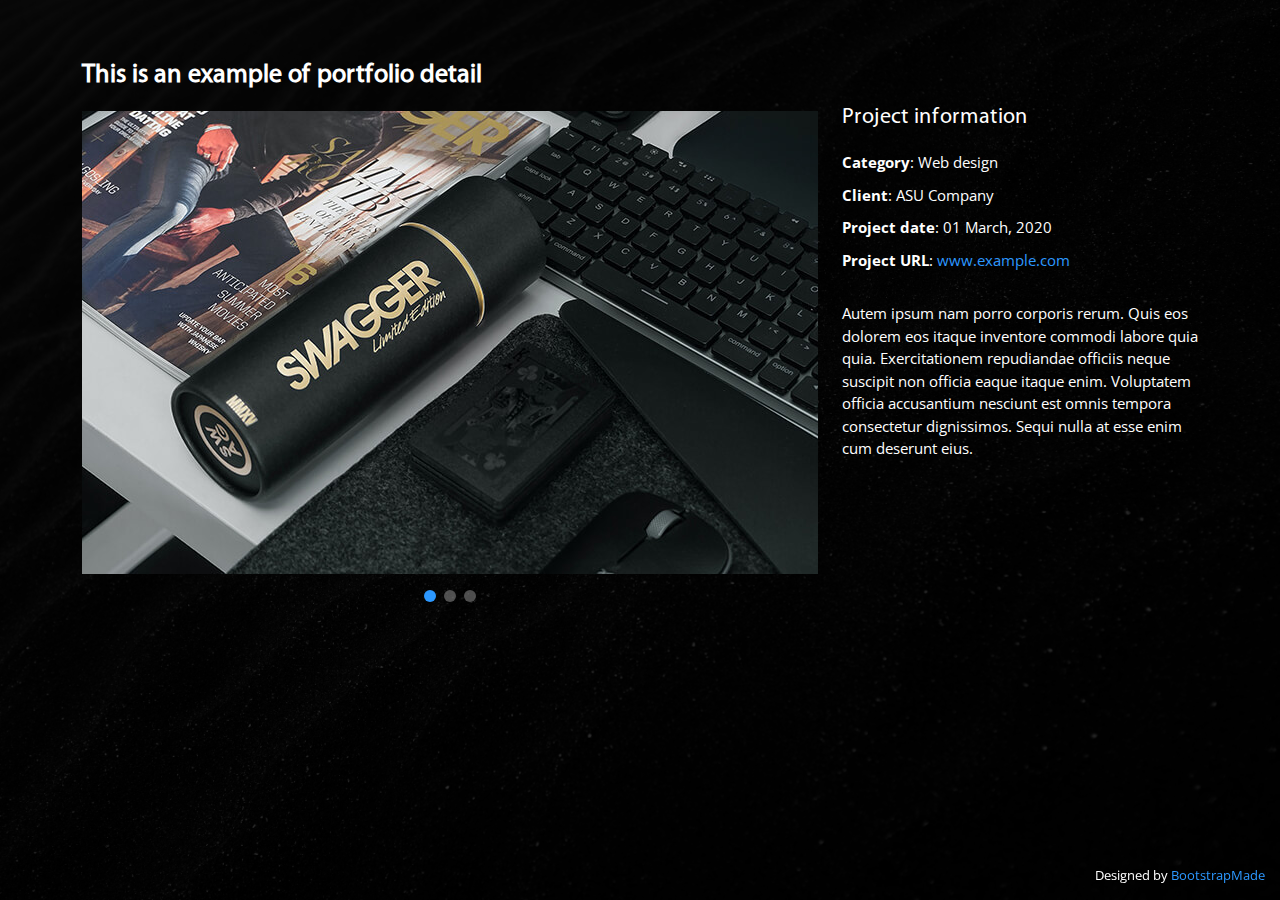
==== portfolio-details.html @ 686337a9 "Correction de fichiers manquants" ====
<!DOCTYPE html>
<html lang="en">

<head>
  <meta charset="utf-8">
  <meta content="width=device-width, initial-scale=1.0" name="viewport">

  <title>Portfolio Details - Personal Bootstrap Template</title>
  <meta content="" name="description">
  <meta content="" name="keywords">

  <!-- Favicons -->
  <link href="assets/img/favicon.png" rel="icon">
  <link href="assets/img/apple-touch-icon.png" rel="apple-touch-icon">

  <!-- Google Fonts -->
  <link href="https://fonts.googleapis.com/css?family=Open+Sans:300,300i,400,400i,600,600i,700,700i|Raleway:300,300i,400,400i,500,500i,600,600i,700,700i|Poppins:300,300i,400,400i,500,500i,600,600i,700,700i" rel="stylesheet">

  <!-- Vendor CSS Files -->
  <link href="assets/vendor/bootstrap/css/bootstrap.min.css" rel="stylesheet">
  <link href="assets/vendor/bootstrap-icons/bootstrap-icons.css" rel="stylesheet">
  <link href="assets/vendor/boxicons/css/boxicons.min.css" rel="stylesheet">
  <link href="assets/vendor/glightbox/css/glightbox.min.css" rel="stylesheet">
  <link href="assets/vendor/remixicon/remixicon.css" rel="stylesheet">
  <link href="assets/vendor/swiper/swiper-bundle.min.css" rel="stylesheet">

  <!-- Template Main CSS File -->
  <link href="assets/css/style.css" rel="stylesheet">

  <!-- =======================================================
  * Template Name: Personal - v4.9.0
  * Template URL: https://bootstrapmade.com/personal-free-resume-bootstrap-template/
  * Author: BootstrapMade.com
  * License: https://bootstrapmade.com/license/
  ======================================================== -->
</head>

<body>

  <main id="main">

    <!-- ======= Portfolio Details ======= -->
    <div id="portfolio-details" class="portfolio-details">
      <div class="container">

        <div class="row">

          <div class="col-lg-8">
            <h2 class="portfolio-title">This is an example of portfolio detail</h2>

            <div class="portfolio-details-slider swiper">
              <div class="swiper-wrapper align-items-center">

                <div class="swiper-slide">
                  <img src="assets/img/portfolio/portfolio-details-1.jpg" alt="">
                </div>

                <div class="swiper-slide">
                  <img src="assets/img/portfolio/portfolio-details-2.jpg" alt="">
                </div>

                <div class="swiper-slide">
                  <img src="assets/img/portfolio/portfolio-details-3.jpg" alt="">
                </div>

              </div>
              <div class="swiper-pagination"></div>
            </div>

          </div>

          <div class="col-lg-4 portfolio-info">
            <h3>Project information</h3>
            <ul>
              <li><strong>Category</strong>: Web design</li>
              <li><strong>Client</strong>: ASU Company</li>
              <li><strong>Project date</strong>: 01 March, 2020</li>
              <li><strong>Project URL</strong>: <a href="#">www.example.com</a></li>
            </ul>

            <p>
              Autem ipsum nam porro corporis rerum. Quis eos dolorem eos itaque inventore commodi labore quia quia. Exercitationem repudiandae officiis neque suscipit non officia eaque itaque enim. Voluptatem officia accusantium nesciunt est omnis tempora consectetur dignissimos. Sequi nulla at esse enim cum deserunt eius.
            </p>
          </div>

        </div>

      </div>
    </div><!-- End Portfolio Details -->

  </main><!-- End #main -->

  <div class="credits">
    <!-- All the links in the footer should remain intact. -->
    <!-- You can delete the links only if you purchased the pro version. -->
    <!-- Licensing information: https://bootstrapmade.com/license/ -->
    <!-- Purchase the pro version with working PHP/AJAX contact form: https://bootstrapmade.com/personal-free-resume-bootstrap-template/ -->
    Designed by <a href="https://bootstrapmade.com/">BootstrapMade</a>
  </div>

  <!-- Vendor JS Files -->
  <script src="assets/vendor/purecounter/purecounter_vanilla.js"></script>
  <script src="assets/vendor/bootstrap/js/bootstrap.bundle.min.js"></script>
  <script src="assets/vendor/glightbox/js/glightbox.min.js"></script>
  <script src="assets/vendor/isotope-layout/isotope.pkgd.min.js"></script>
  <script src="assets/vendor/swiper/swiper-bundle.min.js"></script>
  <script src="assets/vendor/waypoints/noframework.waypoints.js"></script>
  <script src="assets/vendor/php-email-form/validate.js"></script>

  <!-- Template Main JS File -->
  <script src="assets/js/main.js"></script>

</body>

</html>
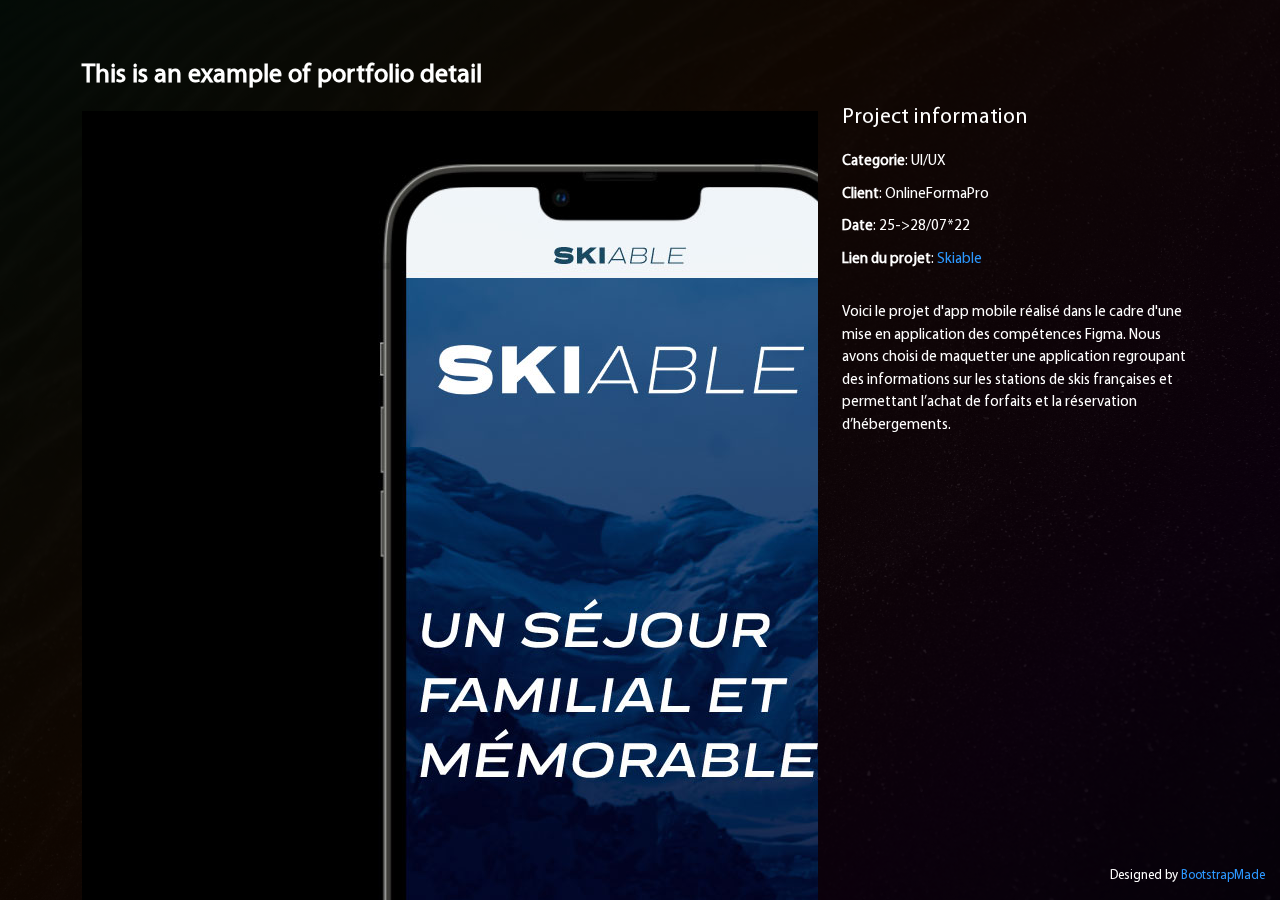
==== commit 02fa754d: "C'est presque fini en vrai" ====
--- a/portfolio-details.html
+++ b/portfolio-details.html
@@ -52,15 +52,15 @@
               <div class="swiper-wrapper align-items-center">
 
                 <div class="swiper-slide">
-                  <img src="assets/img/portfolio/portfolio-details-1.jpg" alt="">
+                  <img src="assets/img/portfolio/skiable1.jpg" alt="">
                 </div>
 
                 <div class="swiper-slide">
-                  <img src="assets/img/portfolio/portfolio-details-2.jpg" alt="">
+                  <img src="assets/img/portfolio/skiable2.jpg" alt="">
                 </div>
 
                 <div class="swiper-slide">
-                  <img src="assets/img/portfolio/portfolio-details-3.jpg" alt="">
+                  <img src="assets/img/portfolio/skiable3.jpg" alt="">
                 </div>
 
               </div>
@@ -72,14 +72,16 @@
           <div class="col-lg-4 portfolio-info">
             <h3>Project information</h3>
             <ul>
-              <li><strong>Category</strong>: Web design</li>
-              <li><strong>Client</strong>: ASU Company</li>
-              <li><strong>Project date</strong>: 01 March, 2020</li>
-              <li><strong>Project URL</strong>: <a href="#">www.example.com</a></li>
+              <li><strong>Categorie</strong>: UI/UX</li>
+              <li><strong>Client</strong>: OnlineFormaPro</li>
+              <li><strong>Date</strong>: 25->28/07*22</li>
+              <li><strong>Lien du projet</strong>: <a href="https://www.behance.net/gallery/149513827/SkiAble?tracking_source=" target="_blank">Skiable </a></li>
             </ul>
 
             <p>
-              Autem ipsum nam porro corporis rerum. Quis eos dolorem eos itaque inventore commodi labore quia quia. Exercitationem repudiandae officiis neque suscipit non officia eaque itaque enim. Voluptatem officia accusantium nesciunt est omnis tempora consectetur dignissimos. Sequi nulla at esse enim cum deserunt eius.
+              Voici le projet d'app mobile réalisé dans le cadre d'une mise en application des compétences Figma.
+
+Nous avons choisi de maquetter une application regroupant des informations sur les stations de skis françaises et permettant l’achat de forfaits et la réservation d’hébergements.
             </p>
           </div>
 
--- a/assets/css/style.css
+++ b/assets/css/style.css
@@ -9,7 +9,7 @@
 # General
 --------------------------------------------------------------*/
 body {
-  font-family: "Open Sans", sans-serif;
+  font-family: "myriadpro-regular";
   background-color: #040404;
   color: #fff;
   position: relative;
@@ -19,13 +19,27 @@
 body::before {
   content: "";
   position: fixed;
-  background: #040404 url("../img/fond-noir1.jpg") top right no-repeat;
+  background-image:linear-gradient(-45deg, #00103b80, #68007280, #963c0080, #004b1f80), url(/assets/img/fond-noir1.jpg);
   background-size: cover;
+	animation: gradient 20s ease infinite;
+	background-size: 120% 120%;
+  height: 100vh;
   left: 0;
   right: 0;
   top: 0;
-  height: 100vh;
   z-index: -1;
+}
+
+@keyframes gradient {
+	0% {
+		background-position: 0% 50%;
+	}
+	50% {
+		background-position: 100% 50%;
+	}
+	100% {
+		background-position: 0% 50%;
+	}
 }
 
 @media (min-width: 1024px) {
@@ -93,9 +107,9 @@
 }
 
 #header h2 span {
-  color: #fff;
-  /* border-bottom: 2px solid #2c98ff; */
+  color: #2c98ff;
   padding-bottom: 6px;
+  font-weight: 800;
 }
 
 #header img {
@@ -117,29 +131,34 @@
   color: #fff;
   line-height: 1;
   margin-right: 8px;
-  border-radius: 50%;
-  width: 40px;
+  border-radius: 10px;
+  width: 120px;
   height: 40px;
+  border-color: #2c98ff;
+  color: #fff;
+  box-shadow: 0 0 40px 40px #2c99ff00 inset, 0 0 0 0 #2c98ff;
+  transition: all 150ms ease-in-out;
 }
 
 #header .social-links a:hover {
-  background: #2c98ff;
+  box-shadow: 0 0 10px 0 #2c98ff inset, 0 0 5px 4px #2c98ff;
+  color: #2c98ff;
 }
 
 @media (max-width: 992px) {
   #header h1 {
     font-size: 36px;
   }
-
+  
   #header h2 {
     font-size: 20px;
     line-height: 30px;
   }
-
+  
   #header .social-links {
     margin-top: 15px;
   }
-
+  
   #header .container {
     display: flex;
     flex-direction: column;
@@ -154,7 +173,7 @@
   left: 0;
   top: 0;
   right: 0;
-  background: rgba(0, 0, 0, 0.9);
+  background: #030309e6;
 }
 
 #header.header-top .social-links,
@@ -180,7 +199,7 @@
   #header.header-top {
     height: 60px;
   }
-
+  
   #header.header-top h1 {
     font-size: 26px;
   }
@@ -242,6 +261,7 @@
   bottom: -4px;
   left: 0;
   background-color: #2c98ff;
+  box-shadow: 0 0 1px 0 #2c98ff inset, 0 0 10px 1px #2c98ff;
   visibility: hidden;
   width: 0px;
   transition: all 0.3s ease-in-out 0s;
@@ -280,7 +300,7 @@
   .mobile-nav-toggle {
     display: block;
   }
-
+  
   .navbar ul {
     display: none;
   }
@@ -339,10 +359,10 @@
   overflow: hidden;
   position: absolute;
   width: 100%;
-  top: 140px;
+  top: 1000px;
   bottom: 100%;
   opacity: 0;
-  transition: ease-in-out 0.4s;
+  transition: top ease-in-out 0.4s;
   z-index: 2;
 }
 
@@ -350,11 +370,12 @@
   top: 100px;
   bottom: auto;
   opacity: 1;
+  transition: top ease-in-out 0.4s;
   padding-bottom: 45px;
 }
 
 section .container {
-  background: rgba(0, 0, 0, 0.9);
+  background: #030309e6;
   padding: 30px;
 }
 
@@ -362,14 +383,14 @@
   section {
     top: 120px;
   }
-
+  
   section.section-show {
     top: 80px;
   }
 }
 
 .section-title h2 {
-  font-size: 14px;
+  font-size: 20px;
   font-weight: 500;
   padding: 0;
   line-height: 1px;
@@ -442,22 +463,23 @@
 }
 
 .counts .count-box {
-  padding: 30px 30px 25px 30px;
+  padding: 20px;
   width: 100%;
   position: relative;
   text-align: center;
   background: rgba(255, 255, 255, 0.08);
+  border: #2c98ff solid 1px;
+  border-radius: 10px;
 }
 
 .counts .count-box i {
   position: absolute;
-  top: -25px;
+  top: -45px;
   left: 50%;
   transform: translateX(-50%);
   font-size: 24px;
-  background: rgba(255, 255, 255, 0.1);
   padding: 12px;
-  color: #2c98ff;
+  color: #ffffff;
   border-radius: 50px;
   line-height: 0;
 }
@@ -489,10 +511,9 @@
 .skills .progress .skill {
   padding: 10px 0;
   margin: 0;
-  text-transform: uppercase;
   display: block;
-  font-weight: 600;
-  font-family: "alef-bold";
+  font-family: "myriadpro-regular";
+  font-size: 15px;
   color: #fff;
 }
 
@@ -507,7 +528,7 @@
 
 .skills .progress-bar1 {
   width: 1px;
-  height: 10px;
+  height: 4px;
   transition: 0.9s;
   background-color: #31A8FF;
 }
@@ -515,36 +536,72 @@
 .skills .progress-bar2 {
   background-color: #F79500;
   width: 1px;
-  height: 10px;
+  height: 4px;
   transition: 0.9s;
 }
 
 .skills .progress-bar3 {
   background-color: #FF3366;
   width: 1px;
-  height: 10px;
+  height: 4px;
   transition: 0.9s;
 }
 
 .skills .progress-bar4 {
   background-color: #0ACF83;
   width: 1px;
-  height: 10px;
+  height: 4px;
   transition: 0.9s;
 }
 
 .skills .progress-bar5 {
   background-color: #9999FF;
   width: 1px;
-  height: 10px;
+  height: 4px;
   transition: 0.9s;
 }
 
 .skills .progress-bar6 {
   background-color: #F16529;
   width: 1px;
-  height: 10px;
+  height: 4px;
   transition: 0.9s;
+}
+
+.skills-content .skill  .line{
+  display: inline-block;
+  height: 3px;
+  position: relative;
+  left: 4px;
+  top: -2px;
+}
+.skills-content .skill.ps .line{
+  background: #31A8FF;
+  width: 50%;
+}
+.skills-content .skill.ai .line{
+  background: #F79500;
+  width: 74.5%;
+}
+
+.skills-content .skill.in .line{
+  background: #FF3366;
+  width: 61.5%
+}
+
+.skills-content .skill.fi .line{
+  background: #0ACF83;
+  width: 37%;
+}
+
+.skills-content .skill.ae .line{
+  background: #9999FF;
+  width: 53.5%;
+}
+
+.skills-content .skill.hc .line{
+  background: #F16529;
+  width: 63.5%;
 }
 
 /*--------------------------------------------------------------
@@ -553,9 +610,12 @@
 .interests .icon-box {
   display: flex;
   align-items: center;
+  justify-content: center;
   padding: 20px;
   background: rgba(255, 255, 255, 0.08);
   transition: ease-in-out 0.3s;
+  border: #2c98ff solid 1px;
+  border-radius: 10px;
 }
 
 .interests .icon-box i {
@@ -573,9 +633,9 @@
   color: #fff;
 }
 
-.interests .icon-box:hover {
+/* .interests .icon-box:hover {
   background: rgba(255, 255, 255, 0.12);
-}
+} */
 
 /*--------------------------------------------------------------
 # Testimonials
@@ -672,7 +732,7 @@
 .resume .resume-item {
   padding: 0 0 20px 20px;
   margin-top: -2px;
-  border-left: 2px solid rgba(255, 255, 255, 0.2);
+  border-left: 2px solid #2c98ff;
   position: relative;
 }
 
@@ -728,6 +788,26 @@
   background: rgba(204, 204, 204, 0.1);
   padding: 80px 20px;
   transition: all ease-in-out 0.3s;
+  border-radius: 10px;
+}
+
+/* .services .icon-box:hover {  
+  box-shadow: 0 0 10px 0 #2c98ff inset, 0 0 5px 4px #2c98ff;
+} */
+
+.services .services-ai:hover {  
+  box-shadow: 0 0 10px 0 #F79500 inset, 0 0 5px 4px #F79500;
+  border-radius: 10px;
+}
+
+.services .services-in:hover {  
+  box-shadow: 0 0 10px 0 #FF3366 inset, 0 0 5px 4px #ff3366;
+  border-radius: 10px;
+}
+
+.services .services-ps:hover {  
+  box-shadow: 0 0 10px 0 #31A8FF inset, 0 0 5px 4px #31A8FF;
+  border-radius: 10px;
 }
 
 .services .icon-box .icon {
@@ -778,8 +858,7 @@
   margin-bottom: 0;
 }
 
-.services .icon-box:hover {
-  background: #2c98ff;
+/* .services .icon-box:hover {
   border-color: #2c98ff;
 }
 
@@ -788,17 +867,67 @@
 }
 
 .services .icon-box:hover .icon i {
-  color: #0084ff;
+  color: #2c98ff;
 }
 
 .services .icon-box:hover .icon::before {
-  background: #0082fc;
+  background: #2c98ff;
 }
 
 .services .icon-box:hover h4 a,
 .services .icon-box:hover p {
   color: #fff;
-}
+} */
+
+.services .services-ai .icon-box .icon-ai{
+  background:#F79500;
+}
+
+.services-ai .icon-box:hover .icon::before {
+  background: #f79500;
+}
+
+.services-ai .icon-box:hover .icon {
+  background: #fff;
+}
+
+.services-ai .icon-box:hover .icon i {
+  color: #f79500;
+}
+
+
+.services .services-in .icon-box .icon-in{
+  background:#FF3366;
+}
+
+.services-in .icon-box:hover .icon::before {
+  background: #FF3366;
+}
+
+.services-in .icon-box:hover .icon {
+  background: #fff;
+}
+
+.services-in .icon-box:hover .icon i {
+  color: #FF3366;
+}
+
+.services .services-ps .icon-box .icon-ps{
+  background:#31A8FF;
+}
+
+.services-ps .icon-box:hover .icon::before {
+  background: #31A8FF;
+}
+
+.services-ps .icon-box:hover .icon {
+  background: #fff;
+}
+
+.services-ps .icon-box:hover .icon i {
+  color: #31A8FF;
+}
+
 
 /*--------------------------------------------------------------
 # Portfolio
@@ -820,7 +949,7 @@
   cursor: pointer;
   display: inline-block;
   padding: 8px 16px 10px 16px;
-  font-size: 14px;
+  font-size: 18px;
   font-weight: 600;
   line-height: 1;
   text-transform: uppercase;
@@ -831,9 +960,33 @@
   border-radius: 4px;
 }
 
-.portfolio #portfolio-flters li:hover,
+.portfolio #portfolio-flters li.ui-ux:hover{
+  box-shadow: 0 0 10px 0 #0ACF83 inset, 0 0 5px 4px #0ACF83;
+  color: #0ACF83;
+}
+
+.portfolio #portfolio-flters li.photomontage:hover{
+  box-shadow: 0 0 10px 0 #31A8FF inset, 0 0 5px 4px #31a8ff;
+  color: #31a8ff;
+}
+
+.portfolio #portfolio-flters li.logo:hover{
+  box-shadow: 0 0 10px 0 #F79500 inset, 0 0 5px 4px #F79500;
+  color: #F79500;
+}
+
+.portfolio #portfolio-flters li.charte-g:hover{
+  box-shadow: 0 0 10px 0 #ff3366 inset, 0 0 5px 4px #Ff3366;
+  color: #Ff3366;
+}
+
+.portfolio #portfolio-flters li:hover{
+  box-shadow: 0 0 10px 0 #ffffff inset, 0 0 5px 4px #ffffff;
+  color: #ffffff;
+}
+
 .portfolio #portfolio-flters li.filter-active {
-  background: #2c98ff;
+  background: rgba(255, 255, 255, 0.1);
 }
 
 .portfolio #portfolio-flters li:last-child {
@@ -933,7 +1086,7 @@
 }
 
 .portfolio .portfolio-wrap .portfolio-links a:hover {
-  color: #2c98ff;
+  color: #ffffff;
 }
 
 .portfolio .portfolio-wrap:hover::before {
@@ -1038,15 +1191,17 @@
   padding: 20px;
   width: 100%;
   background: rgba(255, 255, 255, 0.08);
+  border: #2c98ff solid 1px;
+  border-radius: 10px;
 }
 
 .contact .info-box i.bx {
   font-size: 24px;
-  color: #2c98ff;
+  color: #ffffff;
   border-radius: 50%;
   padding: 14px;
   float: left;
-  background: rgba(255, 255, 255, 0.1);
+  background: rgba(255, 0, 0, 0);
 }
 
 .contact .info-box h3 {
@@ -1080,11 +1235,14 @@
 
 .contact .info-box .social-links a:hover {
   color: #2c98ff;
+  box-shadow:0 0 10px 6px #2c98ff;
+  border-radius: 100%;
 }
 
 .contact .php-email-form {
   padding: 30px;
   background: rgba(255, 255, 255, 0.08);
+  border-radius: 10px;
 }
 
 .contact .php-email-form .error-message {
@@ -1138,11 +1296,12 @@
   border: 0;
   transition: 0.3s;
   color: #fff;
+  border-radius: 10px;
 }
 
 .contact .php-email-form input:focus,
 .contact .php-email-form textarea:focus {
-  background-color: rgba(255, 255, 255, 0.11);
+  background-color: #2c99ff77;
 }
 
 .contact .php-email-form input::-moz-placeholder,
@@ -1166,7 +1325,7 @@
 }
 
 .contact .php-email-form button[type=submit] {
-  background: #2c98ff;
+  background: rgba(255, 255, 255, 0.1);
   border: 0;
   padding: 10px 30px;
   color: #fff;
@@ -1175,28 +1334,30 @@
 }
 
 .contact .php-email-form button[type=submit]:hover {
-  background: #002e58;
-}
-
-@-webkit-keyframes animate-loading {
-  0% {
-    transform: rotate(0deg);
-  }
-
-  100% {
-    transform: rotate(360deg);
-  }
-}
-
-@keyframes animate-loading {
-  0% {
-    transform: rotate(0deg);
-  }
-
-  100% {
-    transform: rotate(360deg);
-  }
-}
+  box-shadow: 0 0 10px 0 #2c98ff inset, 0 0 5px 4px #2c98ff;
+  color: #2c98ff;
+  font-size: 17px;
+}
+
+.c-v{
+  padding: 30px;
+}
+
+.c-v button[type=submit] {
+  background: rgba(255, 255, 255, 0.1);
+  border: 0;
+  padding: 20px 60px;
+  color: #fff;
+  transition: 0.4s;
+  border-radius: 4px;
+}
+
+.c-v button[type=submit]:hover {
+  box-shadow: 0 0 10px 0 #2c98ff inset, 0 0 5px 4px #2c98ff;
+  color: #2c98ff;
+  font-size: 17px;
+}
+
 
 /*--------------------------------------------------------------
 # Credits
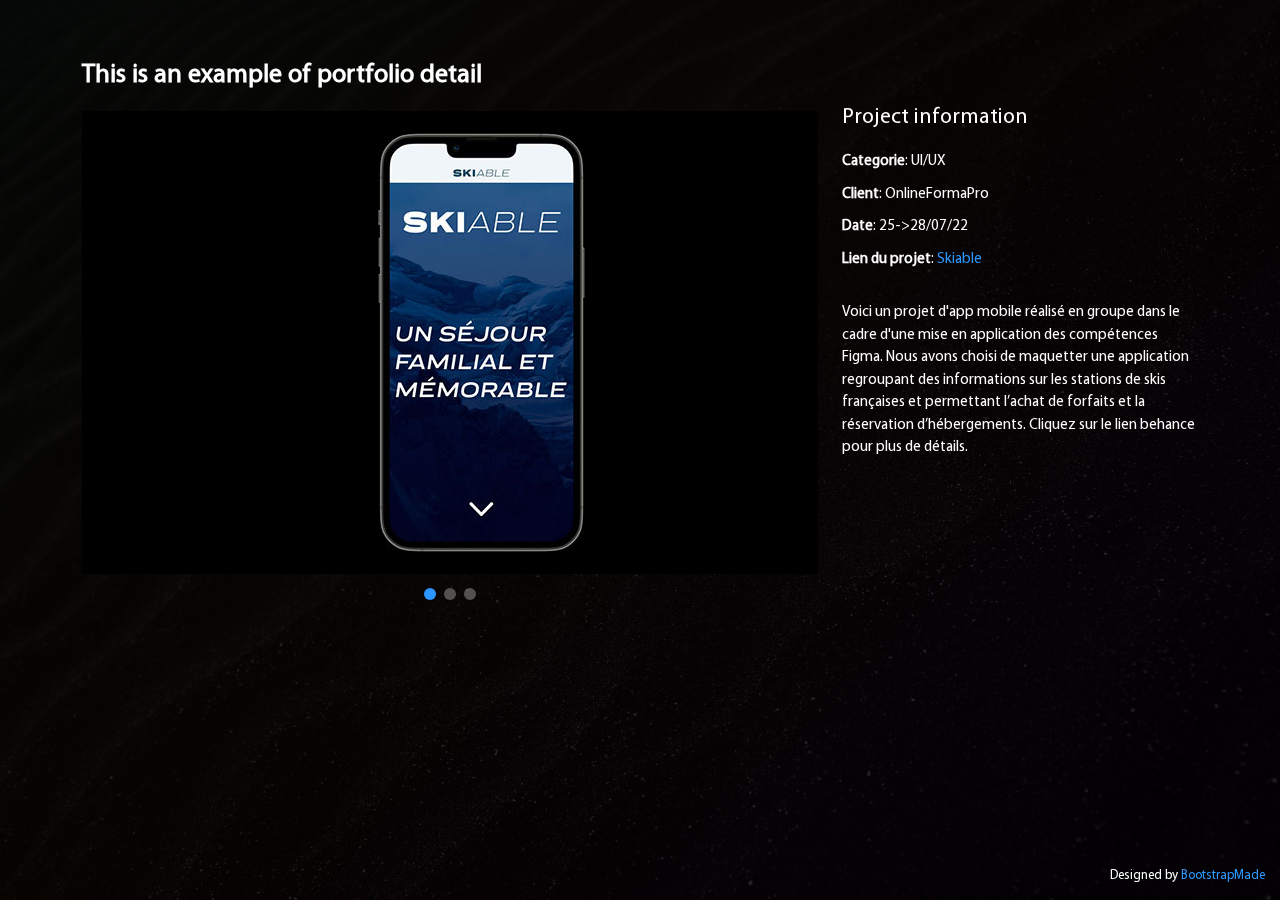
==== commit 67a37df3: "Fin" ====
--- a/portfolio-details.html
+++ b/portfolio-details.html
@@ -74,14 +74,14 @@
             <ul>
               <li><strong>Categorie</strong>: UI/UX</li>
               <li><strong>Client</strong>: OnlineFormaPro</li>
-              <li><strong>Date</strong>: 25->28/07*22</li>
+              <li><strong>Date</strong>: 25->28/07/22</li>
               <li><strong>Lien du projet</strong>: <a href="https://www.behance.net/gallery/149513827/SkiAble?tracking_source=" target="_blank">Skiable </a></li>
             </ul>
 
             <p>
-              Voici le projet d'app mobile réalisé dans le cadre d'une mise en application des compétences Figma.
-
+              Voici un projet d'app mobile réalisé en groupe dans le cadre d'une mise en application des compétences Figma.
 Nous avons choisi de maquetter une application regroupant des informations sur les stations de skis françaises et permettant l’achat de forfaits et la réservation d’hébergements.
+Cliquez sur le lien behance pour plus de détails.
             </p>
           </div>
 
--- a/assets/css/style.css
+++ b/assets/css/style.css
@@ -19,10 +19,10 @@
 body::before {
   content: "";
   position: fixed;
-  background-image:linear-gradient(-45deg, #00103b80, #68007280, #963c0080, #004b1f80), url(/assets/img/fond-noir1.jpg);
+  background-image:linear-gradient(-45deg, #00103b31, #68007231, #963c0031, #004b1f31), url(/assets/img/fond-noir1.jpg);
   background-size: cover;
-	animation: gradient 20s ease infinite;
-	background-size: 120% 120%;
+  animation: gradient 20s ease infinite;
+  background-size: 120% 120%;
   height: 100vh;
   left: 0;
   right: 0;
@@ -31,15 +31,15 @@
 }
 
 @keyframes gradient {
-	0% {
-		background-position: 0% 50%;
-	}
-	50% {
-		background-position: 100% 50%;
-	}
-	100% {
-		background-position: 0% 50%;
-	}
+  0% {
+    background-position: 0% 50%;
+  }
+  50% {
+    background-position: 100% 50%;
+  }
+  100% {
+    background-position: 0% 50%;
+  }
 }
 
 @media (min-width: 1024px) {
@@ -132,7 +132,7 @@
   line-height: 1;
   margin-right: 8px;
   border-radius: 10px;
-  width: 120px;
+  width: 100px;
   height: 40px;
   border-color: #2c98ff;
   color: #fff;
@@ -173,7 +173,7 @@
   left: 0;
   top: 0;
   right: 0;
-  background: #030309e6;
+  background: #04040d;
 }
 
 #header.header-top .social-links,
@@ -271,7 +271,7 @@
 .navbar li:hover>a:before,
 .navbar .active:before {
   visibility: visible;
-  width: 25px;
+  width: 28px;
 }
 
 .navbar a:hover,
@@ -375,7 +375,7 @@
 }
 
 section .container {
-  background: #030309e6;
+  background: #04040d;
   padding: 30px;
 }
 
@@ -401,14 +401,18 @@
   font-family: "alef-bold";
 }
 
-.section-title h2::after {
+.skills .compt-title {
+  padding-top: 20px;
+}
+
+/* .section-title h2::after {
   content: "";
   width: 120px;
   height: 1px;
   display: inline-block;
   background: #2c98ff;
   margin: 4px 10px;
-}
+} */
 
 .section-title p {
   margin: 0;
@@ -455,6 +459,18 @@
   margin-bottom: 0;
 }
 
+.fst-italic{
+  padding-bottom: 2%;
+}
+
+.info-moi{
+  padding-bottom: 2%;
+}
+
+.bloc-a-propos{
+  padding-bottom: 1%;
+}
+
 /*--------------------------------------------------------------
 # Counts
 --------------------------------------------------------------*/
@@ -470,6 +486,10 @@
   background: rgba(255, 255, 255, 0.08);
   border: #2c98ff solid 1px;
   border-radius: 10px;
+}
+
+.counts .count-box h5{
+  font-size: 16px;
 }
 
 .counts .count-box i {
@@ -501,6 +521,7 @@
 /*--------------------------------------------------------------
 # Skills
 --------------------------------------------------------------*/
+
 .skills .progress {
   height: 60px;
   display: block;
@@ -526,48 +547,6 @@
   background: rgba(255, 255, 255, 0.2);
 }
 
-.skills .progress-bar1 {
-  width: 1px;
-  height: 4px;
-  transition: 0.9s;
-  background-color: #31A8FF;
-}
-
-.skills .progress-bar2 {
-  background-color: #F79500;
-  width: 1px;
-  height: 4px;
-  transition: 0.9s;
-}
-
-.skills .progress-bar3 {
-  background-color: #FF3366;
-  width: 1px;
-  height: 4px;
-  transition: 0.9s;
-}
-
-.skills .progress-bar4 {
-  background-color: #0ACF83;
-  width: 1px;
-  height: 4px;
-  transition: 0.9s;
-}
-
-.skills .progress-bar5 {
-  background-color: #9999FF;
-  width: 1px;
-  height: 4px;
-  transition: 0.9s;
-}
-
-.skills .progress-bar6 {
-  background-color: #F16529;
-  width: 1px;
-  height: 4px;
-  transition: 0.9s;
-}
-
 .skills-content .skill  .line{
   display: inline-block;
   height: 3px;
@@ -575,832 +554,879 @@
   left: 4px;
   top: -2px;
 }
-.skills-content .skill.ps .line{
-  background: #31A8FF;
-  width: 50%;
-}
-.skills-content .skill.ai .line{
-  background: #F79500;
-  width: 74.5%;
-}
-
-.skills-content .skill.in .line{
-  background: #FF3366;
-  width: 61.5%
-}
-
-.skills-content .skill.fi .line{
-  background: #0ACF83;
-  width: 37%;
-}
-
-.skills-content .skill.ae .line{
-  background: #9999FF;
-  width: 53.5%;
-}
-
-.skills-content .skill.hc .line{
-  background: #F16529;
-  width: 63.5%;
-}
-
-/*--------------------------------------------------------------
-# Interests
---------------------------------------------------------------*/
-.interests .icon-box {
-  display: flex;
-  align-items: center;
-  justify-content: center;
-  padding: 20px;
-  background: rgba(255, 255, 255, 0.08);
-  transition: ease-in-out 0.3s;
-  border: #2c98ff solid 1px;
-  border-radius: 10px;
-}
-
-.interests .icon-box i {
-  font-size: 32px;
-  padding-right: 10px;
-  line-height: 1;
-}
-
-.interests .icon-box h3 {
-  font-weight: 700;
-  margin: 0;
-  padding: 0;
-  line-height: 1;
+
+.container-test { 
+  position: relative; 
+}
+
+.cont-left {
+  font-family: "myriadpro-regular";
   font-size: 16px;
   color: #fff;
-}
-
-/* .interests .icon-box:hover {
-  background: rgba(255, 255, 255, 0.12);
-} */
-
-/*--------------------------------------------------------------
-# Testimonials
---------------------------------------------------------------*/
-.testimonials .testimonials-carousel,
-.testimonials .testimonials-slider {
-  overflow: hidden;
-}
-
-.testimonials .testimonial-item {
-  box-sizing: content-box;
-  min-height: 320px;
-}
-
-.testimonials .testimonial-item .testimonial-img {
-  width: 90px;
-  border-radius: 50%;
-  margin: -40px 0 0 40px;
+  float: left;
   position: relative;
+  background-color: #04040d;
   z-index: 2;
-  border: 6px solid rgba(255, 255, 255, 0.12);
-}
-
-.testimonials .testimonial-item h3 {
-  font-size: 18px;
-  font-weight: bold;
-  margin: 10px 0 5px 45px;
+  padding-right: 1%;
+}
+
+.cont-right {
+  font-family: "myriadpro-regular";
+  font-size: 16px;
   color: #fff;
-}
-
-.testimonials .testimonial-item h4 {
-  font-size: 14px;
-  color: #999;
-  margin: 0 0 0 45px;
-}
-
-.testimonials .testimonial-item .quote-icon-left,
-.testimonials .testimonial-item .quote-icon-right {
-  color: rgba(255, 255, 255, 0.25);
-  font-size: 26px;
-}
-
-.testimonials .testimonial-item .quote-icon-left {
-  display: inline-block;
-  left: -5px;
+  float: right;
   position: relative;
-}
-
-.testimonials .testimonial-item .quote-icon-right {
-  display: inline-block;
-  right: -5px;
-  position: relative;
+  background-color: #04040d;
+  z-index: 2;
+  padding-left: 1%;
+  display: block;
+}
+
+.skills .ps .line-test { 
+  border-bottom: 3px solid #31A8FF;
+  position: absolute;
   top: 10px;
-}
-
-.testimonials .testimonial-item p {
-  font-style: italic;
-  margin: 0 15px 0 15px;
-  padding: 20px 20px 60px 20px;
-  background: rgba(255, 255, 255, 0.1);
-  position: relative;
-  border-radius: 6px;
-  position: relative;
+  width: 100%;
   z-index: 1;
 }
 
-.testimonials .swiper-pagination {
-  margin-top: 20px;
-  position: relative;
-}
-
-.testimonials .swiper-pagination .swiper-pagination-bullet {
-  width: 12px;
-  height: 12px;
-  opacity: 1;
-  background-color: rgba(255, 255, 255, 0.3);
-}
-
-.testimonials .swiper-pagination .swiper-pagination-bullet-active {
-  background-color: #2c98ff;
-}
-
-/*--------------------------------------------------------------
-# Resume
---------------------------------------------------------------*/
-.resume .resume-title {
-  font-size: 26px;
-  font-weight: 700;
-  margin-top: 20px;
-  margin-bottom: 20px;
-  color: #fff;
-}
-
-.resume .resume-item {
-  padding: 0 0 20px 20px;
-  margin-top: -2px;
-  border-left: 2px solid #2c98ff;
-  position: relative;
-}
-
-.resume .resume-item h4 {
-  line-height: 18px;
-  font-size: 18px;
-  font-weight: 600;
-  text-transform: uppercase;
-  font-family: "alef-bold";
-  color: #2c98ff;
-  margin-bottom: 10px;
-}
-
-.resume .resume-item h5 {
-  font-size: 16px;
-  background: rgba(255, 255, 255, 0.15);
-  padding: 5px 15px;
-  display: inline-block;
-  font-weight: 600;
-  border-radius: 15px;
-  margin-bottom: 10px;
-}
-
-.resume .resume-item ul {
-  padding-left: 20px;
-}
-
-.resume .resume-item ul li {
-  padding-bottom: 10px;
-}
-
-.resume .resume-item:last-child {
-  padding-bottom: 0;
-}
-
-.resume .resume-item::before {
-  content: "";
+.skills .ai .line-test { 
+  border-bottom: 3px solid #F79500;
   position: absolute;
-  width: 16px;
-  height: 16px;
-  border-radius: 50px;
-  left: -9px;
-  top: 0;
-  background: #2c98ff;
-  border: 2px solid #2c98ff;
-}
-
-/*--------------------------------------------------------------
-# Services
---------------------------------------------------------------*/
-.services .icon-box {
-  text-align: center;
-  background: rgba(204, 204, 204, 0.1);
-  padding: 80px 20px;
-  transition: all ease-in-out 0.3s;
-  border-radius: 10px;
-}
-
-/* .services .icon-box:hover {  
-  box-shadow: 0 0 10px 0 #2c98ff inset, 0 0 5px 4px #2c98ff;
-} */
-
-.services .services-ai:hover {  
-  box-shadow: 0 0 10px 0 #F79500 inset, 0 0 5px 4px #F79500;
-  border-radius: 10px;
-}
-
-.services .services-in:hover {  
-  box-shadow: 0 0 10px 0 #FF3366 inset, 0 0 5px 4px #ff3366;
-  border-radius: 10px;
-}
-
-.services .services-ps:hover {  
-  box-shadow: 0 0 10px 0 #31A8FF inset, 0 0 5px 4px #31A8FF;
-  border-radius: 10px;
-}
-
-.services .icon-box .icon {
-  margin: 0 auto;
-  width: 64px;
-  height: 64px;
-  background: #2c98ff;
-  border-radius: 5px;
-  transition: all 0.3s ease-out 0s;
-  display: flex;
-  align-items: center;
-  justify-content: center;
-  margin-bottom: 20px;
-  transform-style: preserve-3d;
-}
-
-.services .icon-box .icon i {
-  color: #fff;
-  font-size: 28px;
-}
-
-.services .icon-box .icon::before {
+  top: 10px;
+  width: 100%;
+  z-index: 1;
+}
+
+.skills .in .line-test { 
+  border-bottom: 3px solid #FF3366;
   position: absolute;
-  content: "";
-  left: -8px;
-  top: -8px;
-  height: 100%;
+  top: 10px;
   width: 100%;
-  background: rgba(255, 255, 255, 0.15);
-  border-radius: 5px;
-  transition: all 0.3s ease-out 0s;
-  transform: translateZ(-1px);
-}
-
-.services .icon-box h4 {
-  font-weight: 700;
-  margin-bottom: 15px;
-  font-size: 24px;
-}
-
-.services .icon-box h4 a {
-  color: #fff;
-}
-
-.services .icon-box p {
-  line-height: 24px;
-  font-size: 14px;
-  margin-bottom: 0;
-}
-
-/* .services .icon-box:hover {
-  border-color: #2c98ff;
-}
-
-.services .icon-box:hover .icon {
-  background: #fff;
-}
-
-.services .icon-box:hover .icon i {
-  color: #2c98ff;
-}
-
-.services .icon-box:hover .icon::before {
-  background: #2c98ff;
-}
-
-.services .icon-box:hover h4 a,
-.services .icon-box:hover p {
-  color: #fff;
-} */
-
-.services .services-ai .icon-box .icon-ai{
-  background:#F79500;
-}
-
-.services-ai .icon-box:hover .icon::before {
-  background: #f79500;
-}
-
-.services-ai .icon-box:hover .icon {
-  background: #fff;
-}
-
-.services-ai .icon-box:hover .icon i {
-  color: #f79500;
-}
-
-
-.services .services-in .icon-box .icon-in{
-  background:#FF3366;
-}
-
-.services-in .icon-box:hover .icon::before {
-  background: #FF3366;
-}
-
-.services-in .icon-box:hover .icon {
-  background: #fff;
-}
-
-.services-in .icon-box:hover .icon i {
-  color: #FF3366;
-}
-
-.services .services-ps .icon-box .icon-ps{
-  background:#31A8FF;
-}
-
-.services-ps .icon-box:hover .icon::before {
-  background: #31A8FF;
-}
-
-.services-ps .icon-box:hover .icon {
-  background: #fff;
-}
-
-.services-ps .icon-box:hover .icon i {
-  color: #31A8FF;
-}
-
-
-/*--------------------------------------------------------------
-# Portfolio
---------------------------------------------------------------*/
-.portfolio .portfolio-item {
-  margin-bottom: 30px;
-}
-
-.portfolio #portfolio-flters {
-  padding: 0;
-  margin: 0 auto 15px auto;
-  list-style: none;
-  text-align: center;
-  border-radius: 50px;
-  padding: 2px 15px;
-}
-
-.portfolio #portfolio-flters li {
-  cursor: pointer;
-  display: inline-block;
-  padding: 8px 16px 10px 16px;
-  font-size: 18px;
-  font-weight: 600;
-  line-height: 1;
-  text-transform: uppercase;
-  color: #fff;
-  background: rgba(255, 255, 255, 0.1);
-  margin: 0 3px 10px 3px;
-  transition: all 0.3s ease-in-out;
-  border-radius: 4px;
-}
-
-.portfolio #portfolio-flters li.ui-ux:hover{
-  box-shadow: 0 0 10px 0 #0ACF83 inset, 0 0 5px 4px #0ACF83;
-  color: #0ACF83;
-}
-
-.portfolio #portfolio-flters li.photomontage:hover{
-  box-shadow: 0 0 10px 0 #31A8FF inset, 0 0 5px 4px #31a8ff;
-  color: #31a8ff;
-}
-
-.portfolio #portfolio-flters li.logo:hover{
-  box-shadow: 0 0 10px 0 #F79500 inset, 0 0 5px 4px #F79500;
-  color: #F79500;
-}
-
-.portfolio #portfolio-flters li.charte-g:hover{
-  box-shadow: 0 0 10px 0 #ff3366 inset, 0 0 5px 4px #Ff3366;
-  color: #Ff3366;
-}
-
-.portfolio #portfolio-flters li:hover{
-  box-shadow: 0 0 10px 0 #ffffff inset, 0 0 5px 4px #ffffff;
-  color: #ffffff;
-}
-
-.portfolio #portfolio-flters li.filter-active {
-  background: rgba(255, 255, 255, 0.1);
-}
-
-.portfolio #portfolio-flters li:last-child {
-  margin-right: 0;
-}
-
-.portfolio .portfolio-wrap {
-  transition: 0.3s;
-  position: relative;
-  overflow: hidden;
   z-index: 1;
-  background: rgba(0, 0, 0, 0.6);
-}
-
-.portfolio .portfolio-wrap::before {
-  content: "";
-  background: rgba(0, 0, 0, 0.6);
+}
+
+.skills .fi .line-test { 
+  border-bottom: 3px solid #0ACF83;
   position: absolute;
-  left: 30px;
-  right: 30px;
-  top: 30px;
-  bottom: 30px;
-  transition: all ease-in-out 0.3s;
-  z-index: 2;
-  opacity: 0;
-}
-
-.portfolio .portfolio-wrap .portfolio-info {
-  opacity: 0;
+  top: 10px;
+  width: 100%;
+  z-index: 1;
+}
+
+.skills .ae .line-test { 
+  border-bottom: 3px solid #9999FF;
   position: absolute;
-  top: 0;
-  left: 0;
-  right: 0;
-  bottom: 0;
-  text-align: center;
-  z-index: 3;
-  transition: all ease-in-out 0.3s;
-  display: flex;
-  flex-direction: column;
-  justify-content: center;
-  align-items: center;
-}
-
-.portfolio .portfolio-wrap .portfolio-info::before {
-  display: block;
-  content: "";
-  width: 48px;
-  height: 48px;
+  top: 10px;
+  width: 100%;
+  z-index: 1;
+}
+
+.skills .hc .line-test { 
+  border-bottom: 3px solid #F16529;
   position: absolute;
-  top: 35px;
-  left: 35px;
-  border-top: 3px solid #fff;
-  border-left: 3px solid #fff;
-  transition: all 0.5s ease 0s;
-  z-index: 9994;
-}
-
-.portfolio .portfolio-wrap .portfolio-info::after {
-  display: block;
-  content: "";
-  width: 48px;
-  height: 48px;
-  position: absolute;
-  bottom: 35px;
-  right: 35px;
-  border-bottom: 3px solid #fff;
-  border-right: 3px solid #fff;
-  transition: all 0.5s ease 0s;
-  z-index: 9994;
-}
-
-.portfolio .portfolio-wrap .portfolio-info h4 {
-  font-size: 20px;
-  color: #fff;
-  font-weight: 600;
-}
-
-.portfolio .portfolio-wrap .portfolio-info p {
-  color: #ffffff;
-  font-size: 14px;
-  text-transform: uppercase;
-  padding: 0;
-  margin: 0;
-}
-
-.portfolio .portfolio-wrap .portfolio-links {
-  text-align: center;
-  z-index: 4;
-}
-
-.portfolio .portfolio-wrap .portfolio-links a {
-  color: #fff;
-  margin: 0 2px;
-  font-size: 28px;
-  display: inline-block;
-  transition: 0.3s;
-}
-
-.portfolio .portfolio-wrap .portfolio-links a:hover {
-  color: #ffffff;
-}
-
-.portfolio .portfolio-wrap:hover::before {
-  top: 0;
-  left: 0;
-  right: 0;
-  bottom: 0;
-  opacity: 1;
-}
-
-.portfolio .portfolio-wrap:hover .portfolio-info {
-  opacity: 1;
-}
-
-.portfolio .portfolio-wrap:hover .portfolio-info::before {
-  top: 15px;
-  left: 15px;
-}
-
-.portfolio .portfolio-wrap:hover .portfolio-info::after {
-  bottom: 15px;
-  right: 15px;
-}
-
-/*--------------------------------------------------------------
-# Portfolio Details
---------------------------------------------------------------*/
-.portfolio-details {
-  padding-top: 40px;
-  background: rgba(0, 0, 0, 0.8);
-  position: fixed;
-  left: 0;
-  right: 0;
-  top: 0;
-  bottom: 0;
-  overflow-y: auto;
-}
-
-.portfolio-details .container {
-  padding-top: 20px;
-  padding-bottom: 40px;
-}
-
-.portfolio-details .portfolio-title {
-  font-size: 26px;
-  font-weight: 700;
-  margin-bottom: 20px;
-}
-
-.portfolio-details .portfolio-info {
-  padding-top: 45px;
-}
-
-.portfolio-details .portfolio-info h3 {
-  font-size: 22px;
-  font-weight: 400;
-  margin-bottom: 20px;
-}
-
-.portfolio-details .portfolio-info ul {
-  list-style: none;
-  padding: 0;
-  font-size: 15px;
-}
-
-.portfolio-details .portfolio-info ul li+li {
-  margin-top: 10px;
-}
-
-.portfolio-details .portfolio-info p {
-  font-size: 15px;
-  padding: 15px 0 0 0;
-}
-
-@media (max-width: 992px) {
+  top: 10px;
+  width: 100%;
+  z-index: 1;
+}
+
+  /*--------------------------------------------------------------
+  # Interests
+  --------------------------------------------------------------*/
+  .interests .icon-box {
+    display: flex;
+    align-items: center;
+    justify-content: center;
+    padding: 20px;
+    background: rgba(255, 255, 255, 0.08);
+    transition: ease-in-out 0.3s;
+    border: #2c98ff solid 1px;
+    border-radius: 10px;
+  }
+  
+  .interests .icon-box i {
+    font-size: 32px;
+    padding-right: 10px;
+    line-height: 1;
+  }
+  
+  .interests .icon-box h3 {
+    margin: 0;
+    padding: 0;
+    line-height: 1;
+    font-size: 16px;
+    color: #fff;
+  }
+  
+  /* .interests .icon-box:hover {
+    background: rgba(255, 255, 255, 0.12);
+  } */
+  
+  /*--------------------------------------------------------------
+  # Testimonials
+  --------------------------------------------------------------*/
+  .testimonials .testimonials-carousel,
+  .testimonials .testimonials-slider {
+    overflow: hidden;
+  }
+  
+  .testimonials .testimonial-item {
+    box-sizing: content-box;
+    min-height: 320px;
+  }
+  
+  .testimonials .testimonial-item .testimonial-img {
+    width: 90px;
+    border-radius: 50%;
+    margin: -40px 0 0 40px;
+    position: relative;
+    z-index: 2;
+    border: 6px solid rgba(255, 255, 255, 0.12);
+  }
+  
+  .testimonials .testimonial-item h3 {
+    font-size: 18px;
+    font-weight: bold;
+    margin: 10px 0 5px 45px;
+    color: #fff;
+  }
+  
+  .testimonials .testimonial-item h4 {
+    font-size: 14px;
+    color: #999;
+    margin: 0 0 0 45px;
+  }
+  
+  .testimonials .testimonial-item .quote-icon-left,
+  .testimonials .testimonial-item .quote-icon-right {
+    color: rgba(255, 255, 255, 0.25);
+    font-size: 26px;
+  }
+  
+  .testimonials .testimonial-item .quote-icon-left {
+    display: inline-block;
+    left: -5px;
+    position: relative;
+  }
+  
+  .testimonials .testimonial-item .quote-icon-right {
+    display: inline-block;
+    right: -5px;
+    position: relative;
+    top: 10px;
+  }
+  
+  .testimonials .testimonial-item p {
+    font-style: italic;
+    margin: 0 15px 0 15px;
+    padding: 20px 20px 60px 20px;
+    background: rgba(255, 255, 255, 0.1);
+    position: relative;
+    border-radius: 6px;
+    position: relative;
+    z-index: 1;
+  }
+  
+  .testimonials .swiper-pagination {
+    margin-top: 20px;
+    position: relative;
+  }
+  
+  .testimonials .swiper-pagination .swiper-pagination-bullet {
+    width: 12px;
+    height: 12px;
+    opacity: 1;
+    background-color: rgba(255, 255, 255, 0.3);
+  }
+  
+  .testimonials .swiper-pagination .swiper-pagination-bullet-active {
+    background-color: #2c98ff;
+  }
+  
+  /*--------------------------------------------------------------
+  # Resume
+  --------------------------------------------------------------*/
+  .resume .resume-title {
+    font-size: 26px;
+    font-weight: 700;
+    margin-top: 20px;
+    margin-bottom: 20px;
+    color: #fff;
+  }
+  
+  .resume .resume-item {
+    padding: 0 0 20px 20px;
+    margin-top: -2px;
+    border-left: 2px solid #2c98ff;
+    position: relative;
+  }
+  
+  .resume .resume-item h4 {
+    line-height: 18px;
+    font-size: 18px;
+    font-weight: 600;
+    text-transform: uppercase;
+    font-family: "alef-bold";
+    color: #2c98ff;
+    margin-bottom: 10px;
+  }
+  
+  .resume .resume-item h5 {
+    font-size: 16px;
+    background: rgba(255, 255, 255, 0.15);
+    padding: 5px 15px;
+    display: inline-block;
+    font-weight: 600;
+    border-radius: 15px;
+    margin-bottom: 10px;
+  }
+  
+  .resume .resume-item ul {
+    padding-left: 20px;
+  }
+  
+  .resume .resume-item ul li {
+    padding-bottom: 10px;
+  }
+  
+  .resume .resume-item:last-child {
+    padding-bottom: 0;
+  }
+  
+  .resume .resume-item::before {
+    content: "";
+    position: absolute;
+    width: 16px;
+    height: 16px;
+    border-radius: 50px;
+    left: -9px;
+    top: 0;
+    background: #2c98ff;
+    border: 2px solid #2c98ff;
+  }
+  
+  /*--------------------------------------------------------------
+  # Services
+  --------------------------------------------------------------*/
+  .services .icon-box {
+    text-align: center;
+    background: rgba(204, 204, 204, 0.1);
+    padding: 80px 20px;
+    transition: all ease-in-out 0.3s;
+    border-radius: 10px;
+  }
+  
+  /* .services .icon-box:hover {  
+    box-shadow: 0 0 10px 0 #2c98ff inset, 0 0 5px 4px #2c98ff;
+  } */
+  
+  .services .services-ai:hover {  
+    box-shadow: 0 0 10px 0 #F79500 inset, 0 0 5px 4px #F79500;
+    border-radius: 10px;
+  }
+  
+  .services .services-in:hover {  
+    box-shadow: 0 0 10px 0 #FF3366 inset, 0 0 5px 4px #ff3366;
+    border-radius: 10px;
+  }
+  
+  .services .services-ps:hover {  
+    box-shadow: 0 0 10px 0 #31A8FF inset, 0 0 5px 4px #31A8FF;
+    border-radius: 10px;
+  }
+  
+  .services .icon-box .icon {
+    margin: 0 auto;
+    width: 64px;
+    height: 64px;
+    background: #2c98ff;
+    border-radius: 5px;
+    transition: all 0.3s ease-out 0s;
+    display: flex;
+    align-items: center;
+    justify-content: center;
+    margin-bottom: 20px;
+    transform-style: preserve-3d;
+  }
+  
+  .services .icon-box .icon i {
+    color: #fff;
+    font-size: 28px;
+  }
+  
+  .services .icon-box .icon::before {
+    position: absolute;
+    content: "";
+    left: -8px;
+    top: -8px;
+    height: 100%;
+    width: 100%;
+    background: rgba(255, 255, 255, 0.15);
+    border-radius: 5px;
+    transition: all 0.3s ease-out 0s;
+    transform: translateZ(-1px);
+  }
+  
+  .services .icon-box h4 {
+    font-weight: 700;
+    margin-bottom: 15px;
+    font-size: 24px;
+  }
+  
+  .services .icon-box h4 a {
+    color: #fff;
+  }
+  
+  .services .icon-box p {
+    line-height: 24px;
+    font-size: 14px;
+    margin-bottom: 0;
+  }
+  
+  /* .services .icon-box:hover {
+    border-color: #2c98ff;
+  }
+  
+  .services .icon-box:hover .icon {
+    background: #fff;
+  }
+  
+  .services .icon-box:hover .icon i {
+    color: #2c98ff;
+  }
+  
+  .services .icon-box:hover .icon::before {
+    background: #2c98ff;
+  }
+  
+  .services .icon-box:hover h4 a,
+  .services .icon-box:hover p {
+    color: #fff;
+  } */
+  
+  .services .services-ai .icon-box .icon-ai{
+    background:#F79500;
+  }
+  
+  .services-ai .icon-box:hover .icon::before {
+    background: #f79500;
+  }
+  
+  .services-ai .icon-box:hover .icon {
+    background: #fff;
+  }
+  
+  .services-ai .icon-box:hover .icon i {
+    color: #f79500;
+  }
+  
+  
+  .services .services-in .icon-box .icon-in{
+    background:#FF3366;
+  }
+  
+  .services-in .icon-box:hover .icon::before {
+    background: #FF3366;
+  }
+  
+  .services-in .icon-box:hover .icon {
+    background: #fff;
+  }
+  
+  .services-in .icon-box:hover .icon i {
+    color: #FF3366;
+  }
+  
+  .services .services-ps .icon-box .icon-ps{
+    background:#31A8FF;
+  }
+  
+  .services-ps .icon-box:hover .icon::before {
+    background: #31A8FF;
+  }
+  
+  .services-ps .icon-box:hover .icon {
+    background: #fff;
+  }
+  
+  .services-ps .icon-box:hover .icon i {
+    color: #31A8FF;
+  }
+  
+  
+  /*--------------------------------------------------------------
+  # Portfolio
+  --------------------------------------------------------------*/
+  .portfolio .portfolio-item {
+    margin-bottom: 30px;
+  }
+  
+  .portfolio #portfolio-flters {
+    padding: 0;
+    margin: 0 auto 15px auto;
+    list-style: none;
+    text-align: center;
+    border-radius: 50px;
+    padding: 2px 15px;
+  }
+  
+  .portfolio #portfolio-flters li {
+    cursor: pointer;
+    display: inline-block;
+    padding: 8px 16px 10px 16px;
+    font-size: 18px;
+    font-weight: 600;
+    line-height: 1;
+    text-transform: uppercase;
+    color: #fff;
+    background: rgba(255, 255, 255, 0.1);
+    margin: 0 3px 10px 3px;
+    transition: all 0.3s ease-in-out;
+    border-radius: 4px;
+  }
+  
+  .portfolio #portfolio-flters li.ui-ux:hover{
+    box-shadow: 0 0 10px 0 #0ACF83 inset, 0 0 5px 4px #0ACF83;
+    color: #0ACF83;
+  }
+  
+  .portfolio #portfolio-flters li.photomontage:hover{
+    box-shadow: 0 0 10px 0 #31A8FF inset, 0 0 5px 4px #31a8ff;
+    color: #31a8ff;
+  }
+  
+  .portfolio #portfolio-flters li.logo:hover{
+    box-shadow: 0 0 10px 0 #F79500 inset, 0 0 5px 4px #F79500;
+    color: #F79500;
+  }
+  
+  .portfolio #portfolio-flters li.charte-g:hover{
+    box-shadow: 0 0 10px 0 #ff3366 inset, 0 0 5px 4px #Ff3366;
+    color: #Ff3366;
+  }
+  
+  .portfolio #portfolio-flters li:hover{
+    box-shadow: 0 0 10px 0 #ffffff inset, 0 0 5px 4px #ffffff;
+    color: #ffffff;
+  }
+  
+  .portfolio #portfolio-flters li.filter-active {
+    background: rgba(255, 255, 255, 0.1);
+  }
+  
+  .portfolio #portfolio-flters li:last-child {
+    margin-right: 0;
+  }
+  
+  .portfolio .portfolio-wrap {
+    transition: 0.3s;
+    position: relative;
+    overflow: hidden;
+    z-index: 1;
+    background: rgba(0, 0, 0, 0.6);
+  }
+  
+  .portfolio .portfolio-wrap::before {
+    content: "";
+    background: rgba(0, 0, 0, 0.6);
+    position: absolute;
+    left: 30px;
+    right: 30px;
+    top: 30px;
+    bottom: 30px;
+    transition: all ease-in-out 0.3s;
+    z-index: 2;
+    opacity: 0;
+  }
+  
+  .portfolio .portfolio-wrap .portfolio-info {
+    opacity: 0;
+    position: absolute;
+    top: 0;
+    left: 0;
+    right: 0;
+    bottom: 0;
+    text-align: center;
+    z-index: 3;
+    transition: all ease-in-out 0.3s;
+    display: flex;
+    flex-direction: column;
+    justify-content: center;
+    align-items: center;
+  }
+  
+  .portfolio .portfolio-wrap .portfolio-info::before {
+    display: block;
+    content: "";
+    width: 48px;
+    height: 48px;
+    position: absolute;
+    top: 35px;
+    left: 35px;
+    border-top: 3px solid #fff;
+    border-left: 3px solid #fff;
+    transition: all 0.5s ease 0s;
+    z-index: 9994;
+  }
+  
+  .portfolio .portfolio-wrap .portfolio-info::after {
+    display: block;
+    content: "";
+    width: 48px;
+    height: 48px;
+    position: absolute;
+    bottom: 35px;
+    right: 35px;
+    border-bottom: 3px solid #fff;
+    border-right: 3px solid #fff;
+    transition: all 0.5s ease 0s;
+    z-index: 9994;
+  }
+  
+  .portfolio .portfolio-wrap .portfolio-info h4 {
+    font-size: 20px;
+    color: #fff;
+    font-weight: 600;
+  }
+  
+  .portfolio .portfolio-wrap .portfolio-info p {
+    color: #ffffff;
+    font-size: 14px;
+    text-transform: uppercase;
+    padding: 0;
+    margin: 0;
+  }
+  
+  .portfolio .portfolio-wrap .portfolio-links {
+    text-align: center;
+    z-index: 4;
+  }
+  
+  .portfolio .portfolio-wrap .portfolio-links a {
+    color: #fff;
+    margin: 0 2px;
+    font-size: 28px;
+    display: inline-block;
+    transition: 0.3s;
+  }
+  
+  .portfolio .portfolio-wrap .portfolio-links a:hover {
+    color: #ffffff;
+  }
+  
+  .portfolio .portfolio-wrap:hover::before {
+    top: 0;
+    left: 0;
+    right: 0;
+    bottom: 0;
+    opacity: 1;
+  }
+  
+  .portfolio .portfolio-wrap:hover .portfolio-info {
+    opacity: 1;
+  }
+  
+  .portfolio .portfolio-wrap:hover .portfolio-info::before {
+    top: 15px;
+    left: 15px;
+  }
+  
+  .portfolio .portfolio-wrap:hover .portfolio-info::after {
+    bottom: 15px;
+    right: 15px;
+  }
+  
+  /*--------------------------------------------------------------
+  # Portfolio Details
+  --------------------------------------------------------------*/
+  .portfolio-details {
+    padding-top: 40px;
+    background: rgba(0, 0, 0, 0.8);
+    position: fixed;
+    left: 0;
+    right: 0;
+    top: 0;
+    bottom: 0;
+    overflow-y: auto;
+  }
+  
+  .portfolio-details .container {
+    padding-top: 20px;
+    padding-bottom: 40px;
+  }
+  
+  .portfolio-details .portfolio-title {
+    font-size: 26px;
+    font-weight: 700;
+    margin-bottom: 20px;
+  }
+  
   .portfolio-details .portfolio-info {
-    padding-top: 20px;
-  }
-}
-
-.portfolio-details .swiper-pagination {
-  margin-top: 20px;
-  position: relative;
-}
-
-.portfolio-details .swiper-pagination .swiper-pagination-bullet {
-  width: 12px;
-  height: 12px;
-  opacity: 1;
-  background-color: rgba(255, 255, 255, 0.3);
-}
-
-.portfolio-details .swiper-pagination .swiper-pagination-bullet-active {
-  background-color: #2c98ff;
-}
-
-/*--------------------------------------------------------------
-# Contact
---------------------------------------------------------------*/
-.contact .info-box {
-  color: #444444;
-  padding: 20px;
-  width: 100%;
-  background: rgba(255, 255, 255, 0.08);
-  border: #2c98ff solid 1px;
-  border-radius: 10px;
-}
-
-.contact .info-box i.bx {
-  font-size: 24px;
-  color: #ffffff;
-  border-radius: 50%;
-  padding: 14px;
-  float: left;
-  background: rgba(255, 0, 0, 0);
-}
-
-.contact .info-box h3 {
-  font-size: 20px;
-  color: rgba(255, 255, 255, 0.5);
-  font-weight: 700;
-  margin: 10px 0 8px 68px;
-}
-
-.contact .info-box p {
-  padding: 0;
-  color: #fff;
-  line-height: 24px;
-  font-size: 14px;
-  margin: 0 0 0 68px;
-}
-
-.contact .info-box .social-links {
-  margin: 5px 0 0 68px;
-  display: flex;
-}
-
-.contact .info-box .social-links a {
-  font-size: 18px;
-  display: inline-block;
-  color: #fff;
-  line-height: 1;
-  margin-right: 12px;
-  transition: 0.3s;
-}
-
-.contact .info-box .social-links a:hover {
-  color: #2c98ff;
-  box-shadow:0 0 10px 6px #2c98ff;
-  border-radius: 100%;
-}
-
-.contact .php-email-form {
-  padding: 30px;
-  background: rgba(255, 255, 255, 0.08);
-  border-radius: 10px;
-}
-
-.contact .php-email-form .error-message {
-  display: none;
-  background: rgba(255, 255, 255, 0.08);
-  background: #ed3c0d;
-  text-align: left;
-  padding: 15px;
-  font-weight: 600;
-}
-
-.contact .php-email-form .error-message br+br {
-  margin-top: 25px;
-}
-
-.contact .php-email-form .sent-message {
-  display: none;
-  background: rgba(255, 255, 255, 0.08);
-  background: #2c98ff;
-  text-align: center;
-  padding: 15px;
-  font-weight: 600;
-}
-
-.contact .php-email-form .loading {
-  display: none;
-  background: rgba(255, 255, 255, 0.08);
-  text-align: center;
-  padding: 15px;
-}
-
-.contact .php-email-form .loading:before {
-  content: "";
-  display: inline-block;
-  border-radius: 50%;
-  width: 24px;
-  height: 24px;
-  margin: 0 10px -6px 0;
-  border: 3px solid #2c98ff;
-  border-top-color: #eee;
-  -webkit-animation: animate-loading 1s linear infinite;
-  animation: animate-loading 1s linear infinite;
-}
-
-.contact .php-email-form input,
-.contact .php-email-form textarea {
-  border-radius: 0;
-  box-shadow: none;
-  font-size: 14px;
-  background: rgba(255, 255, 255, 0.08);
-  border: 0;
-  transition: 0.3s;
-  color: #fff;
-  border-radius: 10px;
-}
-
-.contact .php-email-form input:focus,
-.contact .php-email-form textarea:focus {
-  background-color: #2c99ff77;
-}
-
-.contact .php-email-form input::-moz-placeholder,
-.contact .php-email-form textarea::-moz-placeholder {
-  color: rgba(255, 255, 255, 0.3);
-  opacity: 1;
-}
-
-.contact .php-email-form input::placeholder,
-.contact .php-email-form textarea::placeholder {
-  color: rgba(255, 255, 255, 0.3);
-  opacity: 1;
-}
-
-.contact .php-email-form input {
-  padding: 10px 15px;
-}
-
-.contact .php-email-form textarea {
-  padding: 12px 15px;
-}
-
-.contact .php-email-form button[type=submit] {
-  background: rgba(255, 255, 255, 0.1);
-  border: 0;
-  padding: 10px 30px;
-  color: #fff;
-  transition: 0.4s;
-  border-radius: 4px;
-}
-
-.contact .php-email-form button[type=submit]:hover {
-  box-shadow: 0 0 10px 0 #2c98ff inset, 0 0 5px 4px #2c98ff;
-  color: #2c98ff;
-  font-size: 17px;
-}
-
-.c-v{
-  padding: 30px;
-}
-
-.c-v button[type=submit] {
-  background: rgba(255, 255, 255, 0.1);
-  border: 0;
-  padding: 20px 60px;
-  color: #fff;
-  transition: 0.4s;
-  border-radius: 4px;
-}
-
-.c-v button[type=submit]:hover {
-  box-shadow: 0 0 10px 0 #2c98ff inset, 0 0 5px 4px #2c98ff;
-  color: #2c98ff;
-  font-size: 17px;
-}
-
-
-/*--------------------------------------------------------------
-# Credits
---------------------------------------------------------------*/
-.credits {
-  position: fixed;
-  right: 0;
-  left: 0;
-  bottom: 0;
-  padding: 15px;
-  text-align: right;
-  font-size: 13px;
-  color: #fff;
-  z-index: 999999;
-}
-
-@media (max-width: 992px) {
+    padding-top: 45px;
+  }
+  
+  .portfolio-details .portfolio-info h3 {
+    font-size: 22px;
+    font-weight: 400;
+    margin-bottom: 20px;
+  }
+  
+  .portfolio-details .portfolio-info ul {
+    list-style: none;
+    padding: 0;
+    font-size: 15px;
+  }
+  
+  .portfolio-details .portfolio-info ul li+li {
+    margin-top: 10px;
+  }
+  
+  .portfolio-details .portfolio-info p {
+    font-size: 15px;
+    padding: 15px 0 0 0;
+  }
+  
+  @media (max-width: 992px) {
+    .portfolio-details .portfolio-info {
+      padding-top: 20px;
+    }
+  }
+  
+  .portfolio-details .swiper-pagination {
+    margin-top: 20px;
+    position: relative;
+  }
+  
+  .portfolio-details .swiper-pagination .swiper-pagination-bullet {
+    width: 12px;
+    height: 12px;
+    opacity: 1;
+    background-color: rgba(255, 255, 255, 0.3);
+  }
+  
+  .portfolio-details .swiper-pagination .swiper-pagination-bullet-active {
+    background-color: #2c98ff;
+  }
+  
+  /*--------------------------------------------------------------
+  # Contact
+  --------------------------------------------------------------*/
+  .contact .info-box {
+    color: #444444;
+    padding: 20px;
+    width: 100%;
+    background: rgba(255, 255, 255, 0.08);
+    border: #2c98ff solid 1px;
+    border-radius: 10px;
+  }
+  
+  .contact .info-box i.bx {
+    font-size: 24px;
+    color: #2c98ff;
+    border-radius: 50%;
+    padding: 14px;
+    float: left;
+    background: rgba(255, 0, 0, 0);
+  }
+  
+  .contact .info-box h3 {
+    font-size: 20px;
+    color: rgba(255, 255, 255, 0.5);
+    font-weight: 700;
+    margin: 10px 0 8px 68px;
+  }
+  
+  .contact .info-box p {
+    padding: 0;
+    color: #fff;
+    line-height: 24px;
+    font-size: 16px;
+    margin: 0 0 0 68px;
+  }
+  
+  .contact .info-box .social-links {
+    margin: 5px 0 0 68px;
+    display: flex;
+  }
+  
+  .contact .info-box .social-links a {
+    font-size: 18px;
+    display: inline-block;
+    color: #fff;
+    line-height: 1;
+    margin-right: 12px;
+    transition: 0.3s;
+  }
+  
+  .contact .info-box .social-links a:hover {
+    color: #2c98ff;
+    box-shadow:0 0 10px 6px #2c98ff;
+    border-radius: 100%;
+  }
+  
+  .contact .php-email-form {
+    padding: 30px;
+    background: rgba(255, 255, 255, 0.08);
+    border-radius: 10px;
+    border: 1px solid #2c98ff;
+  }
+  
+  .contact .php-email-form .error-message {
+    display: none;
+    background: rgba(255, 255, 255, 0.08);
+    background: #ed3c0d;
+    text-align: left;
+    padding: 15px;
+    font-weight: 600;
+  }
+  
+  .contact .php-email-form .error-message br+br {
+    margin-top: 25px;
+  }
+  
+  .contact .php-email-form .sent-message {
+    display: none;
+    background: rgba(255, 255, 255, 0.08);
+    background: #2c98ff;
+    text-align: center;
+    padding: 15px;
+    font-weight: 600;
+  }
+  
+  .contact .php-email-form .loading {
+    display: none;
+    background: rgba(255, 255, 255, 0.08);
+    text-align: center;
+    padding: 15px;
+  }
+  
+  .contact .php-email-form .loading:before {
+    content: "";
+    display: inline-block;
+    border-radius: 50%;
+    width: 24px;
+    height: 24px;
+    margin: 0 10px -6px 0;
+    border: 3px solid #2c98ff;
+    border-top-color: #eee;
+    -webkit-animation: animate-loading 1s linear infinite;
+    animation: animate-loading 1s linear infinite;
+  }
+  
+  .contact .php-email-form input,
+  .contact .php-email-form textarea {
+    border-radius: 0;
+    box-shadow: none;
+    font-size: 14px;
+    background: rgba(255, 255, 255, 0.08);
+    border: 0;
+    transition: 0.3s;
+    color: #fff;
+    border-radius: 10px;
+  }
+  
+  .contact .php-email-form input:focus,
+  .contact .php-email-form textarea:focus {
+    background-color: #2c99ff77;
+  }
+  
+  .contact .php-email-form input::-moz-placeholder,
+  .contact .php-email-form textarea::-moz-placeholder {
+    color: rgba(255, 255, 255, 0.3);
+    opacity: 1;
+  }
+  
+  .contact .php-email-form input::placeholder,
+  .contact .php-email-form textarea::placeholder {
+    color: rgba(255, 255, 255, 0.3);
+    opacity: 1;
+  }
+  
+  .contact .php-email-form input {
+    padding: 10px 15px;
+  }
+  
+  .contact .php-email-form textarea {
+    padding: 12px 15px;
+  }
+  
+  .contact .php-email-form button[type=submit] {
+    background: rgba(255, 255, 255, 0.1);
+    border: 0;
+    padding: 10px 30px;
+    color: #fff;
+    transition: 0.4s;
+    border-radius: 4px;
+  }
+  
+  .contact .php-email-form button[type=submit]:hover {
+    box-shadow: 0 0 10px 0 #2c98ff inset, 0 0 5px 4px #2c98ff;
+    color: #2c98ff;
+    font-size: 17px;
+  }
+  
+  .c-v{
+    padding: 30px;
+  }
+  
+  .c-v button[type=submit] {
+    background: rgba(255, 255, 255, 0.1);
+    border: 0;
+    padding: 20px 60px;
+    color: #fff;
+    transition: 0.4s;
+    border-radius: 4px;
+  }
+  
+  .c-v button[type=submit]:hover {
+    box-shadow: 0 0 10px 0 #2c98ff inset, 0 0 5px 4px #2c98ff;
+    color: #2c98ff;
+    font-size: 17px;
+  }
+  
+  
+  /*--------------------------------------------------------------
+  # Credits
+  --------------------------------------------------------------*/
   .credits {
-    text-align: center;
-    padding: 10px;
-    background: rgba(0, 0, 0, 0.8);
-  }
-}
-
-.credits a {
-  color: #2c98ff;
-  transition: 0.3s;
-}
-
-.credits a:hover {
-  color: #fff;
-}
-
-@font-face{
-  font-family: alef-bold;
-  src: url("../fonts/Alef-Bold.woff2") format("woff2");
-  font-style: normal;
-  font-display: swap;
-}
-
-@font-face{
-  font-family: myriadpro-regular;
-  src: url("../fonts/MYRIADPRO-REGULAR.woff2") format("woff2");
-  font-style: normal;
-  font-display: swap;
-}+    position: fixed;
+    right: 0;
+    left: 0;
+    bottom: 0;
+    padding: 15px;
+    text-align: right;
+    font-size: 13px;
+    color: #fff;
+    z-index: 999999;
+  }
+  
+  @media (max-width: 992px) {
+    .credits {
+      text-align: center;
+      padding: 10px;
+      background: rgba(0, 0, 0, 0.8);
+    }
+  }
+  
+  .credits a {
+    color: #2c98ff;
+    transition: 0.3s;
+  }
+  
+  .credits a:hover {
+    color: #fff;
+  }
+  
+  @font-face{
+    font-family: alef-bold;
+    src: url("../fonts/Alef-Bold.woff2") format("woff2");
+    font-style: normal;
+    font-display: swap;
+  }
+  
+  @font-face{
+    font-family: myriadpro-regular;
+    src: url("../fonts/MYRIADPRO-REGULAR.woff2") format("woff2");
+    font-style: normal;
+    font-display: swap;
+  }
